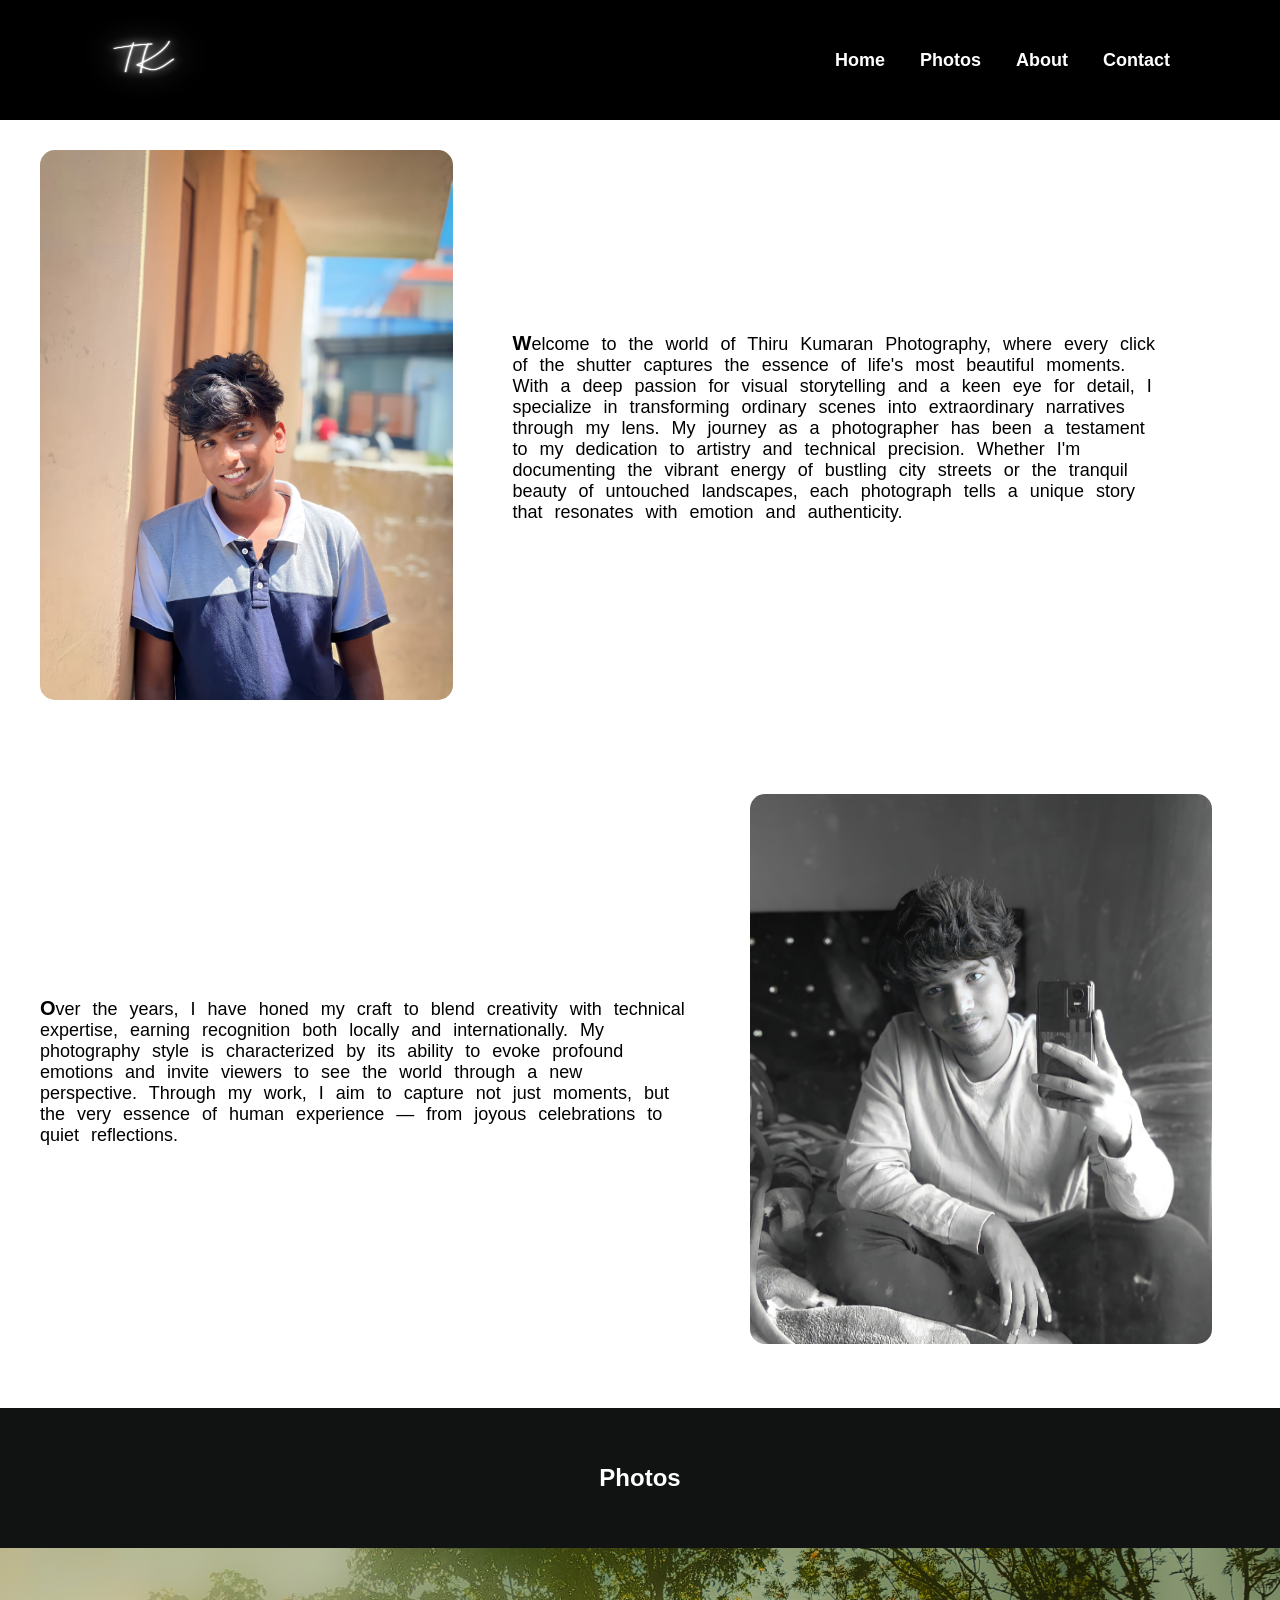
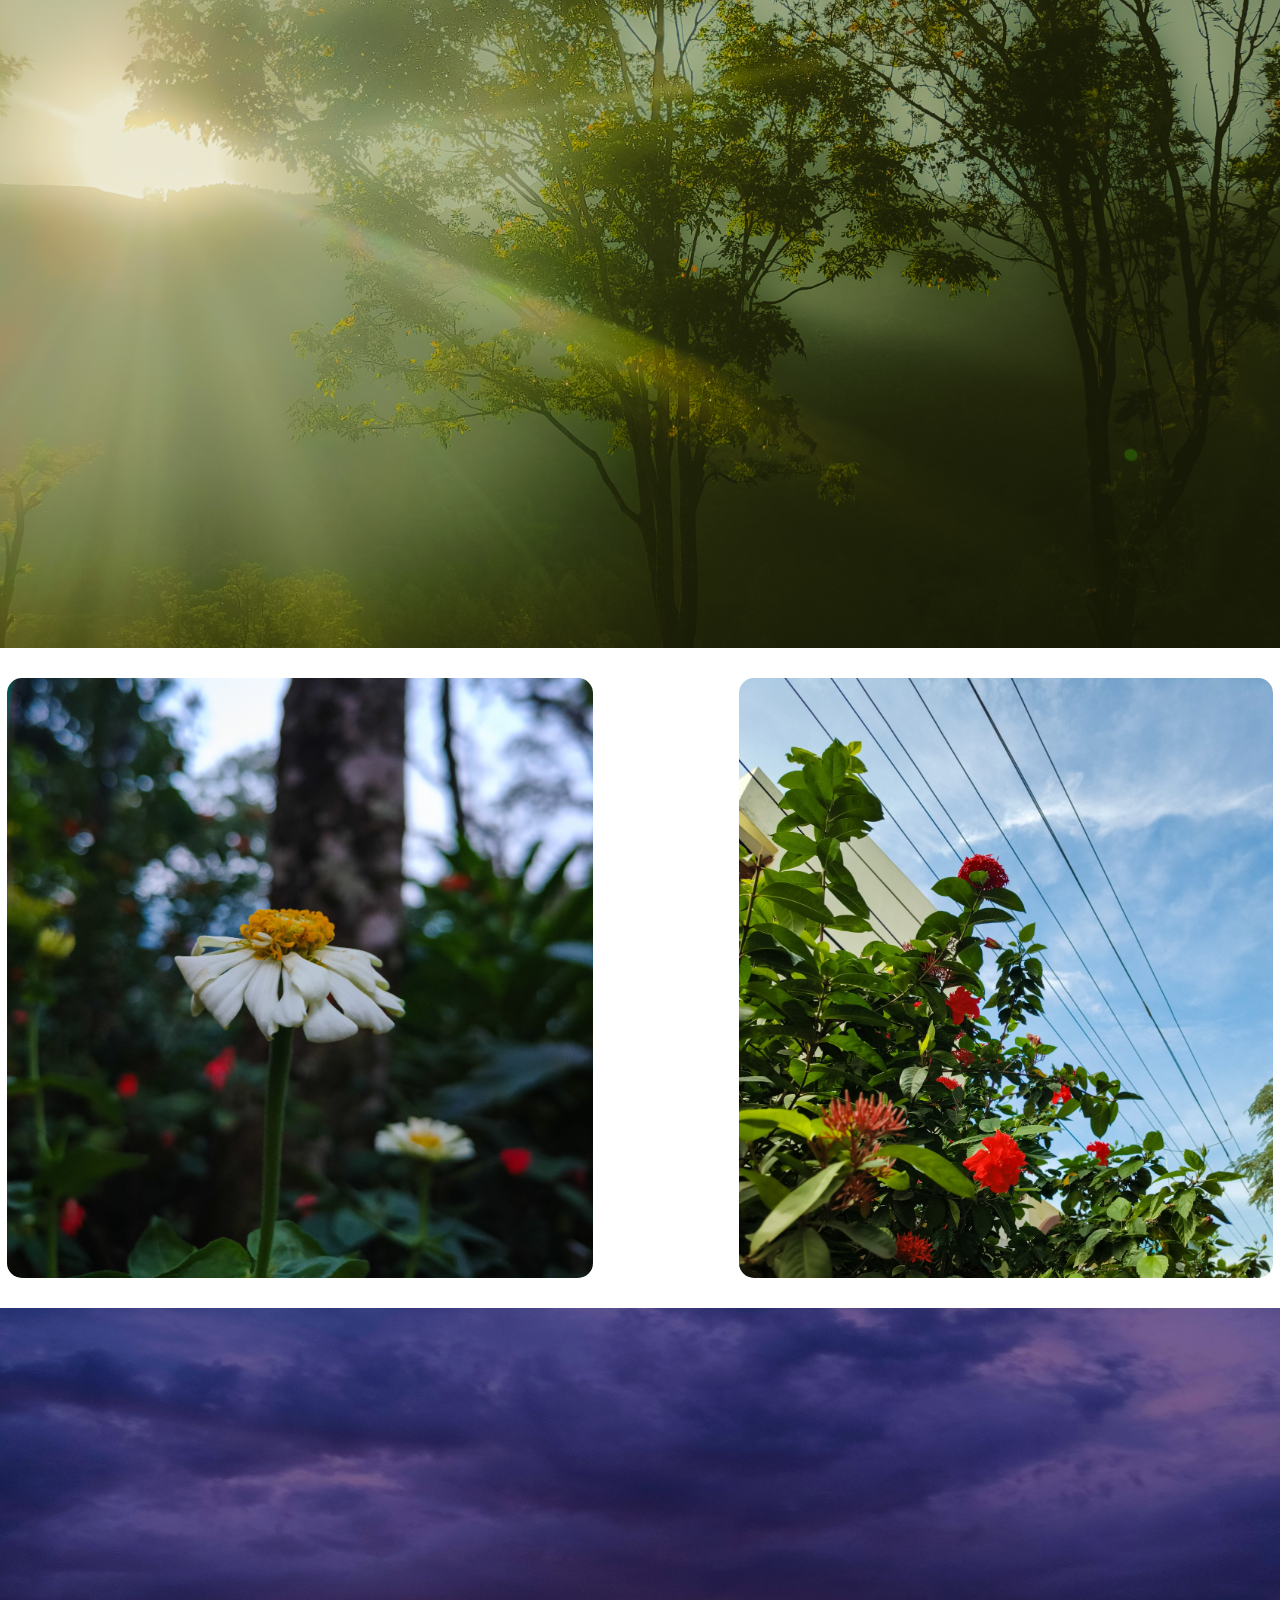
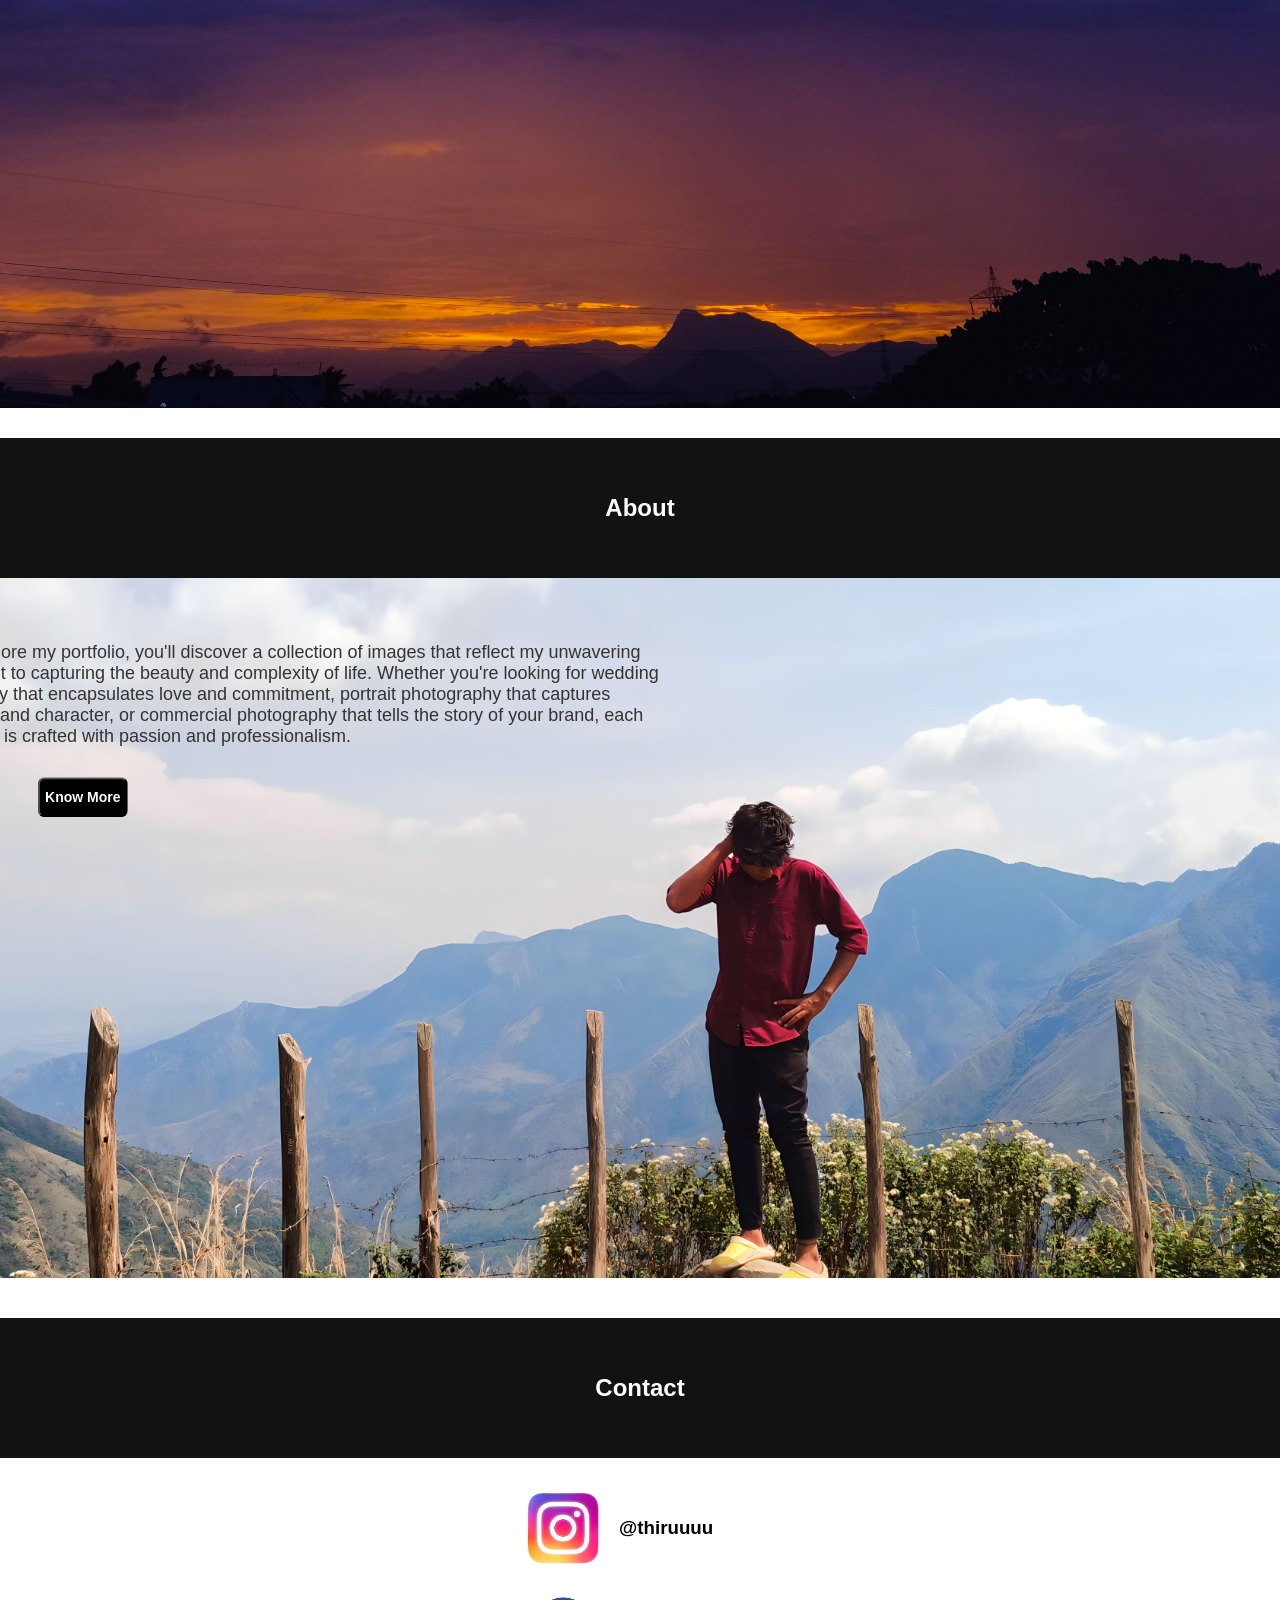
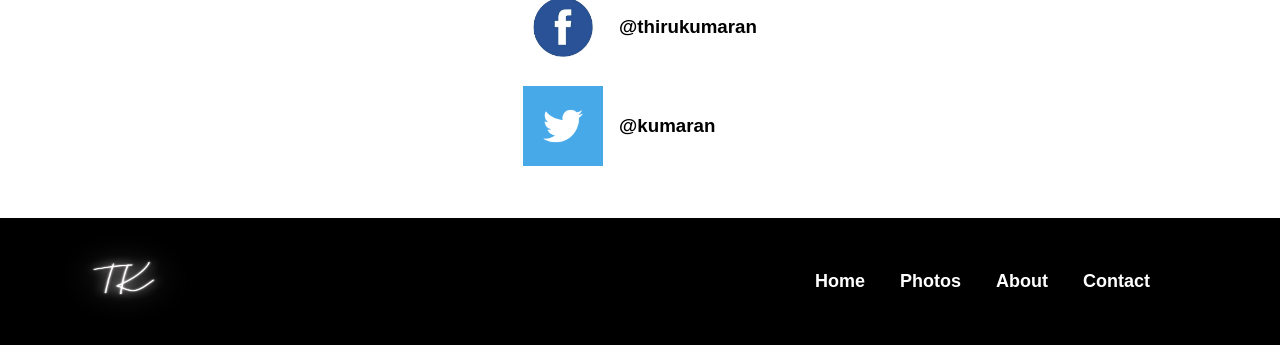
==== Personal-website-Kumaran-Photography-HTML-CSS-main/index.html @ f864eb1e "the first commit" ====
<!DOCTYPE html>
<html lang="en">
<head>
    <meta charset="UTF-8">
    <meta name="viewport" content="width=device-width, initial-scale=1.0">
    <title>Kumaran Photography</title>
    <link rel="stylesheet" href="style.css">
    <link rel="shortcut icon" href="images/TK (1).png" type="image/x-icon">
</head>
<body>
    <header>
        <div class="logo">
            <img src="images/TK (1).png" class="klogo">
        </div>
        <div class="navbar">
            <ul>
                <li><a href="">Home</a></li>
                <li><a href="#photos">Photos</a></li>
                <li><a href="#about">About</a></li>
                <li><a href="#contact">Contact</a></li>
            </ul>
        </div>
    </header>
   <div class="main">

<div class="home">
    <div class="profile">
        <img src="images/profile2.jpg" class="profile1">
    </div>

    <div class="homecontent">
        <p class="p1content">
            <strong style="font-size: 20px;">W</strong>elcome to the world of Thiru Kumaran Photography, where every click of the shutter captures the essence of life's most beautiful moments. With a deep passion for visual storytelling and a keen eye for detail, I specialize in transforming ordinary scenes into extraordinary narratives through my lens. My journey as a photographer has been a testament to my dedication to artistry and technical precision. Whether I'm documenting the vibrant energy of bustling city streets or the tranquil beauty of untouched landscapes, each photograph tells a unique story that resonates with emotion and authenticity.
        </p>
    </div>
</div>

<div class="home">
    <div class="homecontent">
        <p class="p1content">
            <strong style="font-size: 20px;">O</strong>ver the years, I have honed my craft to blend creativity with technical expertise, earning recognition both locally and internationally. My photography style is characterized by its ability to evoke profound emotions and invite viewers to see the world through a new perspective. Through my work, I aim to capture not just moments, but the very essence of human experience — from joyous celebrations to quiet reflections.
        </p>
    </div>
    <div class="profile">
        <img src="images/profile.jpg" class="profile1">
    </div>
</div>

    <div class="pdiv1" id="photos">
        <h2>
                Photos
        </h2>
    </div>

    <div class="photos">
        <img src="images/nature.jpg" class="nature">
        <div class="photos1">
            <img src="images/flower.jpg" class="flowers">
            <img src="images/flowers1.jpg" class="flowers">
        </div>
        <img src="images/nature2.jpg" class="nature">

    </div>

    <div class="pdiv1" id="about">
        <h2>
                About
        </h2>
    </div>

    <div class="about">
        <img src="images/profile3.jpg" class="nature">
        <div class="abcontent">
            <p>
                As you explore my portfolio, you'll discover a collection of images that reflect my unwavering commitment to capturing the beauty and complexity of life. Whether you're looking for wedding photography that encapsulates love and commitment, portrait photography that captures personality and character, or commercial photography that tells the story of your brand, each photograph is crafted with passion and professionalism.

            </p>
            <div class="buttons">
                <button>
                    Projects
                </button>
                <button class="button1">
                    Know More
                </button>
            </div>
           
      </div>
    </div>

    <div class="pdiv2" id="contact">
        <h2>
                Contact 
        </h2>
    </div>

    <div class="contact">
        <div class="cdiv">
            <img src="images/insta.jpg" class="clogos">
            <h3><a href="" class="clink">@thiruuuu</a></h3>
        </div>

        <div class="cdiv">
            <img src="images/fb.jpg" class="clogos">
            <h3><a href="" class="clink">@thirukumaran</a></h3>
        </div>

        <div class="cdiv">
            <img src="images/twitter.png" class="clogos">
            <h3><a href="" class="clink">@kumaran</a></h3>
        </div>
    </div>

    <footer>
        <div class="logo">
            <img src="images/TK (1).png" class="klogo">
        </div>
        <div class="navbar">
            <ul>
                <li><a href="">Home</a></li>
                <li><a href="#photos">Photos</a></li>
                <li><a href="#about">About</a></li>
                <li><a href="#contact">Contact</a></li>
            </ul>
        </div>
    </footer>

   
</body>
</html>
---- Personal-website-Kumaran-Photography-HTML-CSS-main/style.css ----
*{
    margin: 0;
    padding: 0;
}
body{
    font-family: 'Segoe UI', Tahoma, Geneva, Verdana, sans-serif;
  
    
    
}
.main{
    display: flex;
    flex-direction: column;
    align-items: center;
    justify-content: center;
    gap: 30px;
    
}
header{
    background-color: rgb(0, 0, 0);
    height: 120px;
    width: 100%;
    display: flex;
    flex-direction: row;
    justify-content: space-between;
    padding-left: 20px ;
    padding-right: 20px;
    align-items: center;
}
footer{
    background-color: rgb(0, 0, 0);
    display: flex;
    flex-direction: row;
    justify-content: space-between;
    padding-left: 20px ;
    padding-right: 20px;
    align-items: center;
    width: 100%;
}

ul{
    list-style: none;
    display: flex;
    flex-direction: row;
    gap: 35px;
    margin-right: 130px;
   font-weight: bold;
   font-size: large;

}
a{
    text-decoration: none;
    color:white;
}
a:hover{
    color: rgb(245, 111, 255);
}
.klogo{
    height: 123px;
    width: 170px;
    border-radius: 12px;
    padding-left: 40px;
}
.profile1{
    height: 550px;
    border-radius: 15px;
}
.home{
    display: flex;
    flex-direction: row;
    align-items: center;
    gap: 60px;
    padding: 30px;
    width:1200px;
}
.p1content{
    word-spacing: 7px;
    font-size: 18px;
    width: 650px;
}
.nature{
    height: 700px;
    border-radius: 15px;
}
.photos1{
   display: flex;
   flex-direction: row;
   justify-content: space-evenly;
   
   
}
.photos{
    margin-top: -30px;
    display: flex;
    flex-direction: column;
    gap: 30px;
}
.flowers{
    height: 600px;
    border-radius: 15px;
   
}
.pdiv1{
    color: white;
    background-color: rgb(17, 18, 18);
    text-align: center;
    display: flex;
    align-items: center;
    justify-content: center;
    width: 100%;
    height: 140px;
}
.about{
    margin-top: -30px;
    height: 800px;
    position: relative;
}
.abcontent{
    position:absolute;
    left: 50%;
    top: 50%;
    transform: translate(-95%, -180%);
    padding: 0.5rem;
    color: rgb(53, 51, 51);
    font-size: 18px;
}
button{
    margin-top: 30px;
    height: 40px;
    width: 60px;
    background-color: black;
    color: white;
    width: 80px;
    font-size: 14px;
    font-weight: bold;
    border-radius: 7px;

}
.button1{
    height: 40px;
    width: 90px;
    background-color: black;
    color: white;
}
.buttons{
    display: flex;
    flex-direction: row;
    gap: 50px;
}
.pdiv2{
    margin-top: -90px;
    color: white;
    background-color: rgb(17, 18, 18);
    text-align: center;
    display: flex;
    align-items: center;
    justify-content: center;
    width: 100%;
    height: 140px;
}

.contact{
    height: 300px;
}
.contact{
    display: flex;
    flex-direction: column;
    gap: 19px;

}

.clogos{
    height: 80px;
}
.cdiv{
    display: flex;
    align-items: center;
    gap: 16px;
}
.clink{
    text-decoration: none;
    color: black;
}
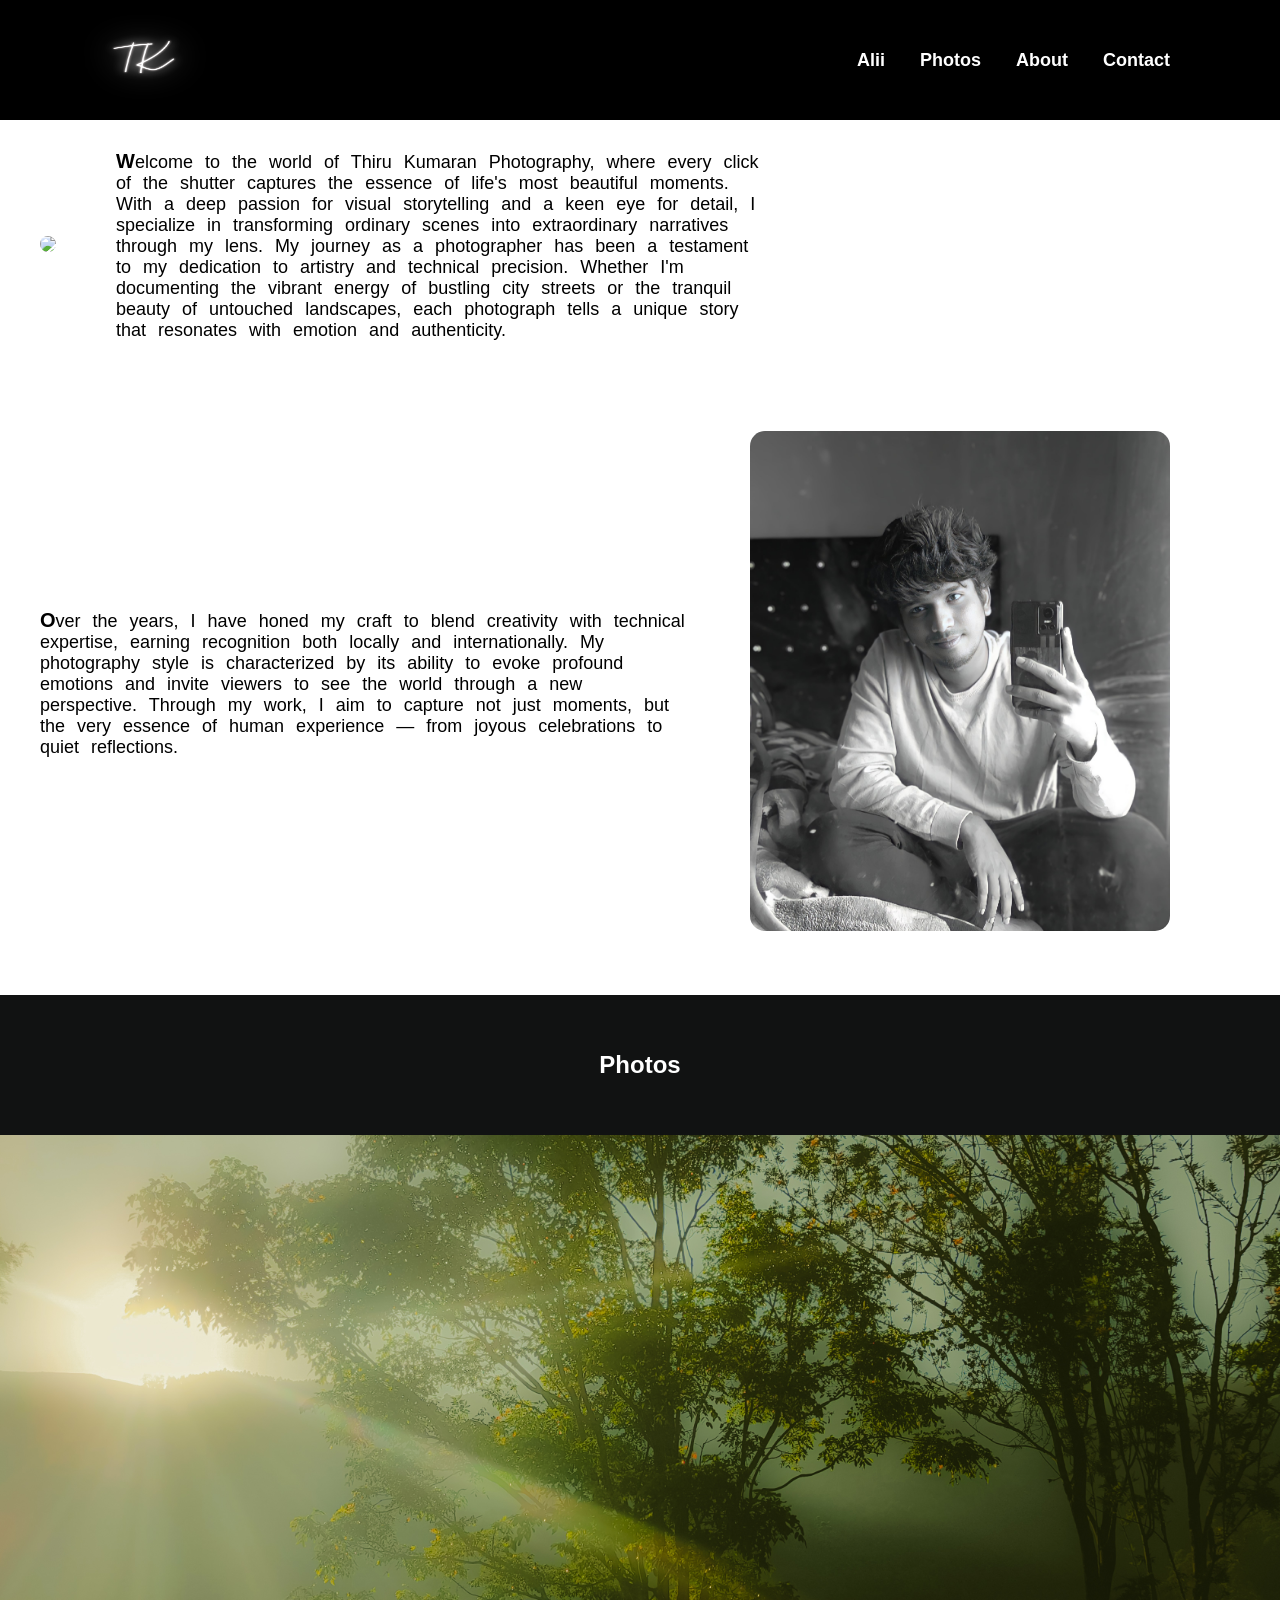
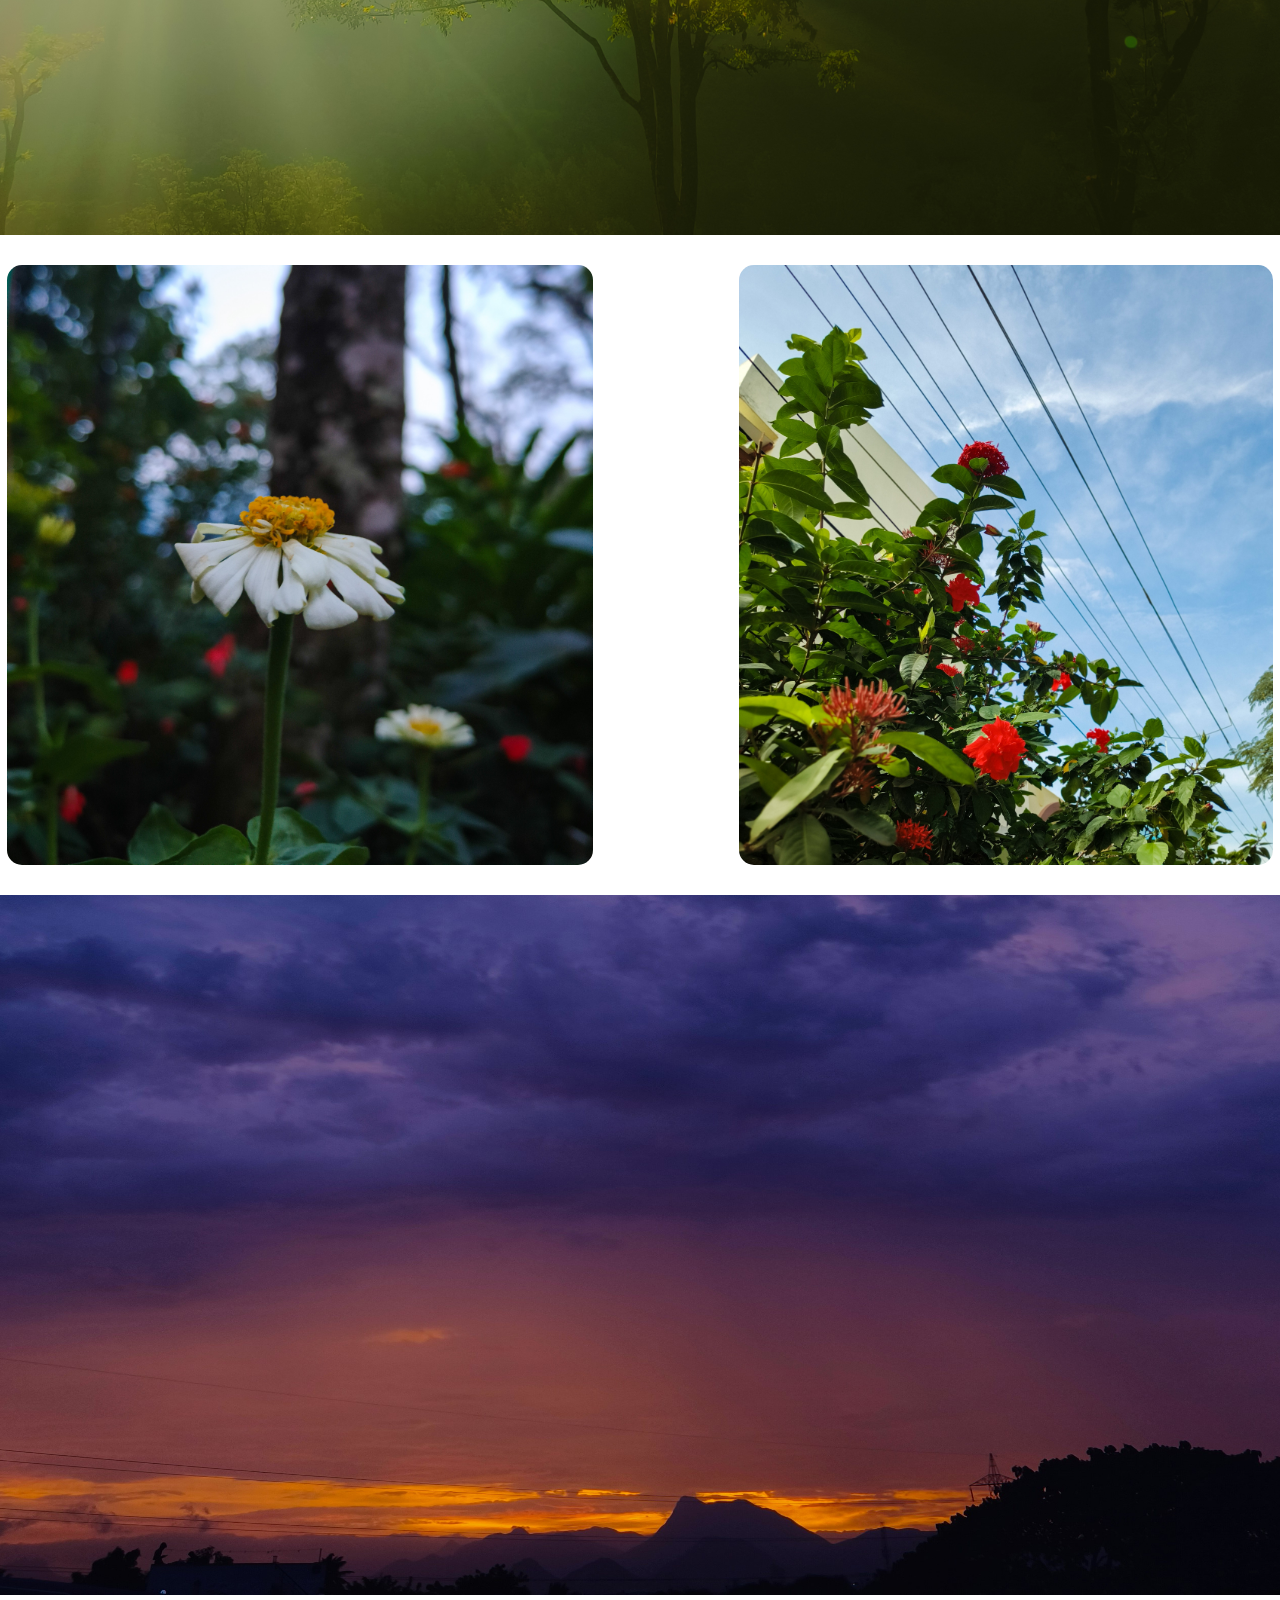
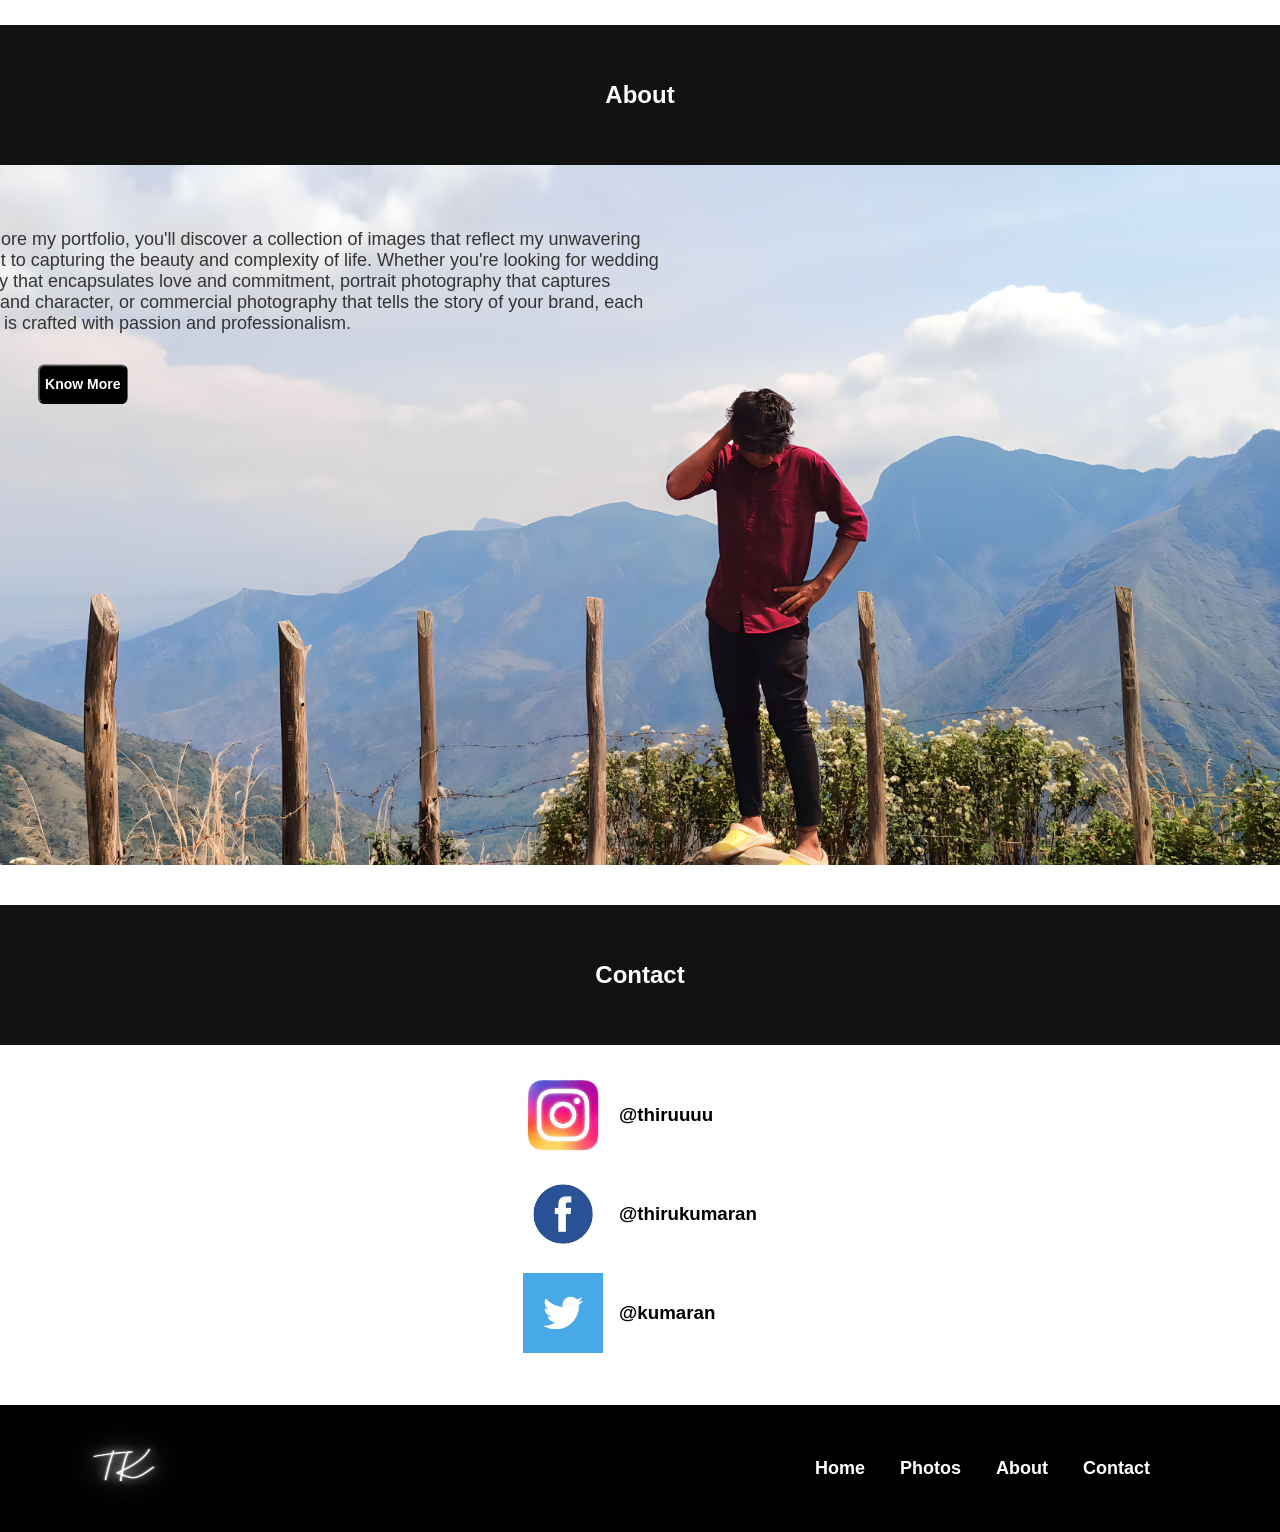
==== commit c4429a58: "update end" ====
--- a/Personal-website-Kumaran-Photography-HTML-CSS-main/index.html
+++ b/Personal-website-Kumaran-Photography-HTML-CSS-main/index.html
@@ -14,7 +14,7 @@
         </div>
         <div class="navbar">
             <ul>
-                <li><a href="">Home</a></li>
+                <li><a href="">Alii</a></li>
                 <li><a href="#photos">Photos</a></li>
                 <li><a href="#about">About</a></li>
                 <li><a href="#contact">Contact</a></li>
@@ -25,7 +25,7 @@
 
 <div class="home">
     <div class="profile">
-        <img src="images/profile2.jpg" class="profile1">
+        <img src="C:\Users\user\Test_App\Personal-website-Kumaran-Photography-HTML-CSS-main\images\Screenshot (1).png" class="profile1">
     </div>
 
     <div class="homecontent">
--- a/Personal-website-Kumaran-Photography-HTML-CSS-main/style.css
+++ b/Personal-website-Kumaran-Photography-HTML-CSS-main/style.css
@@ -62,7 +62,7 @@
     padding-left: 40px;
 }
 .profile1{
-    height: 550px;
+    height: 500px;
     border-radius: 15px;
 }
 .home{
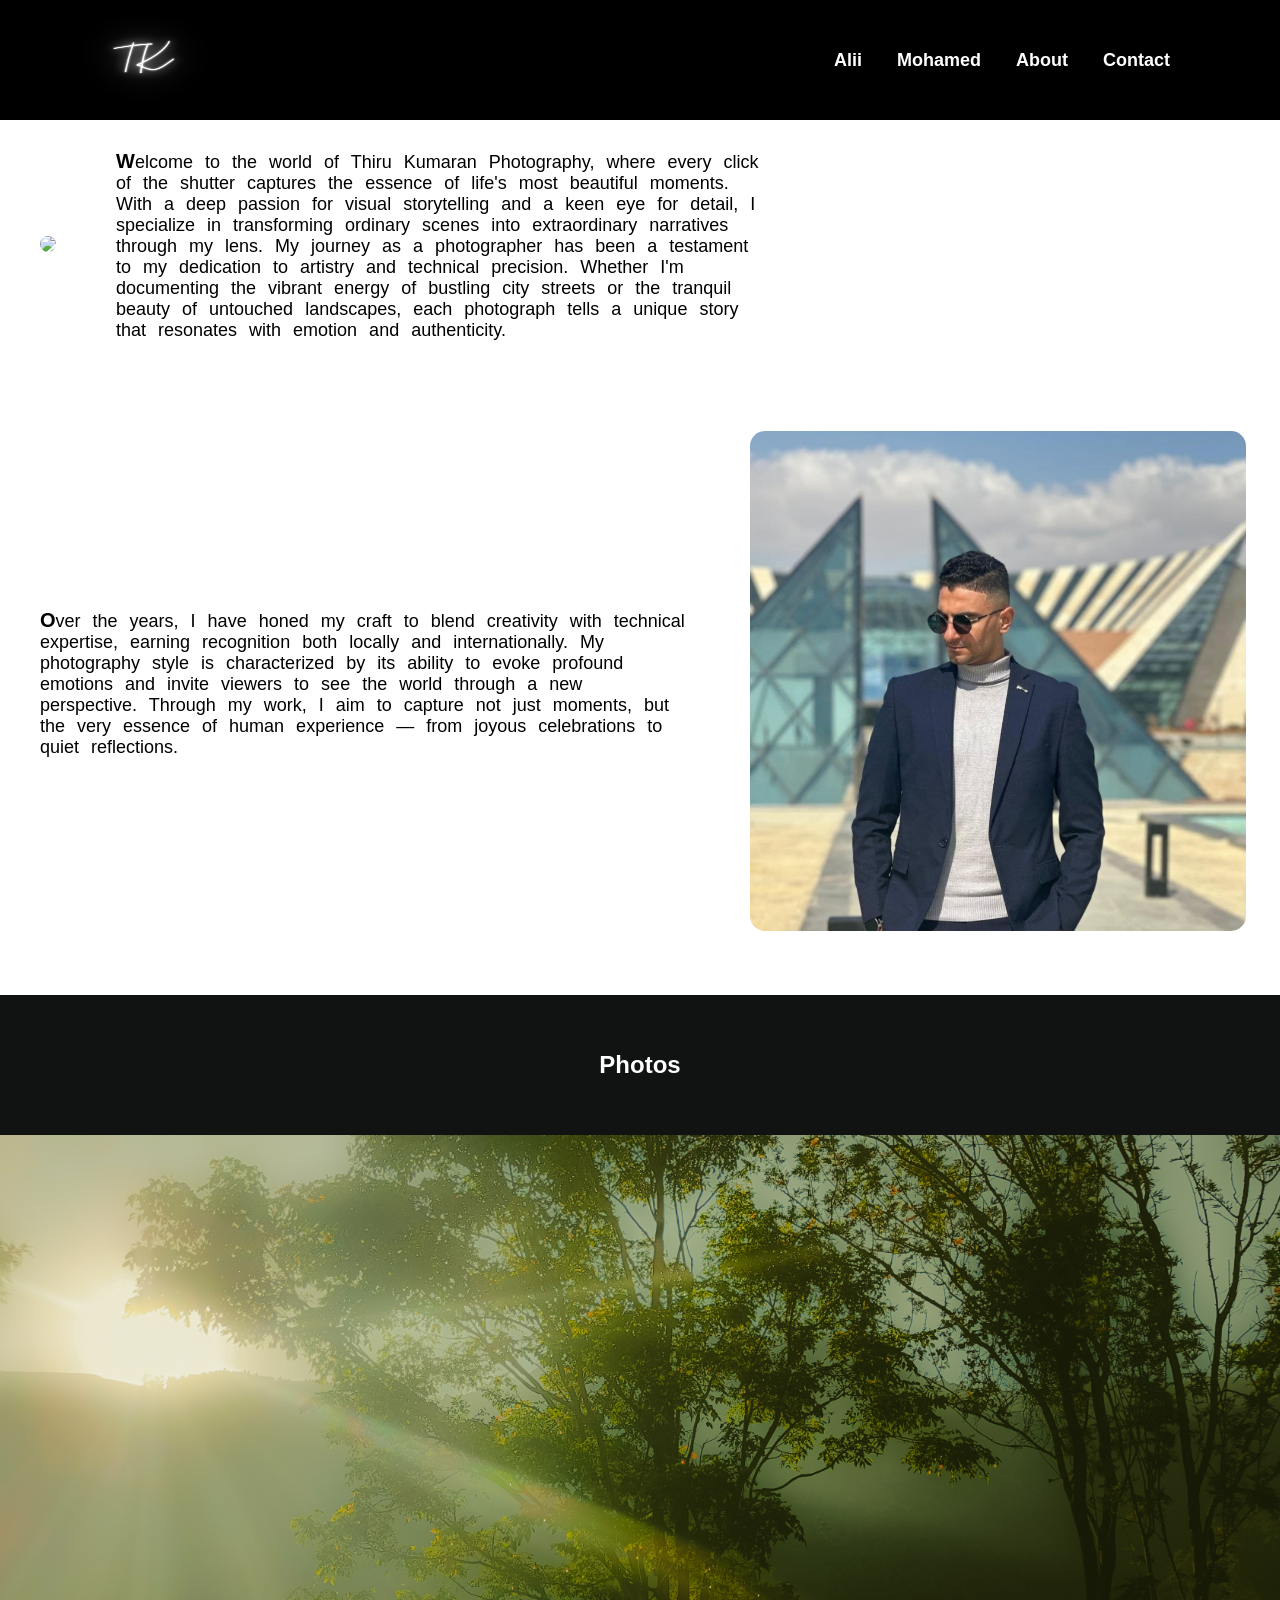
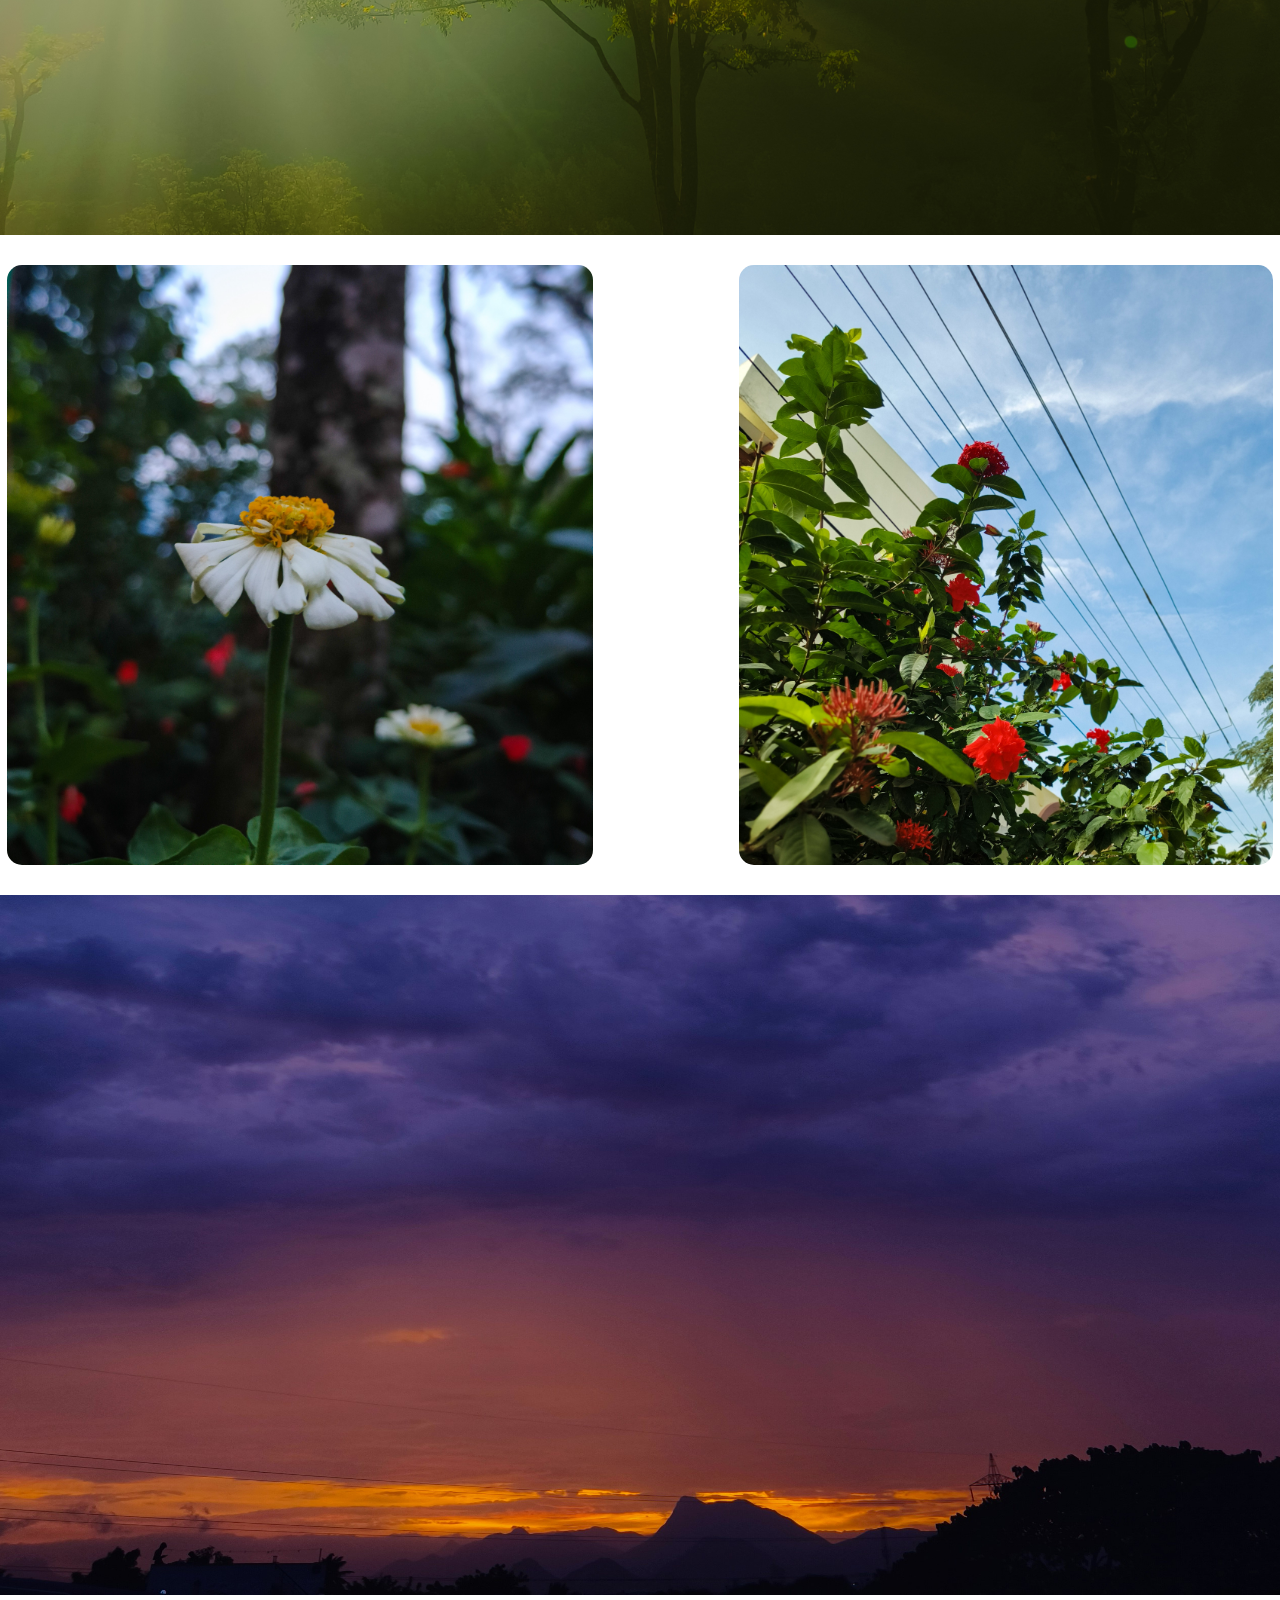
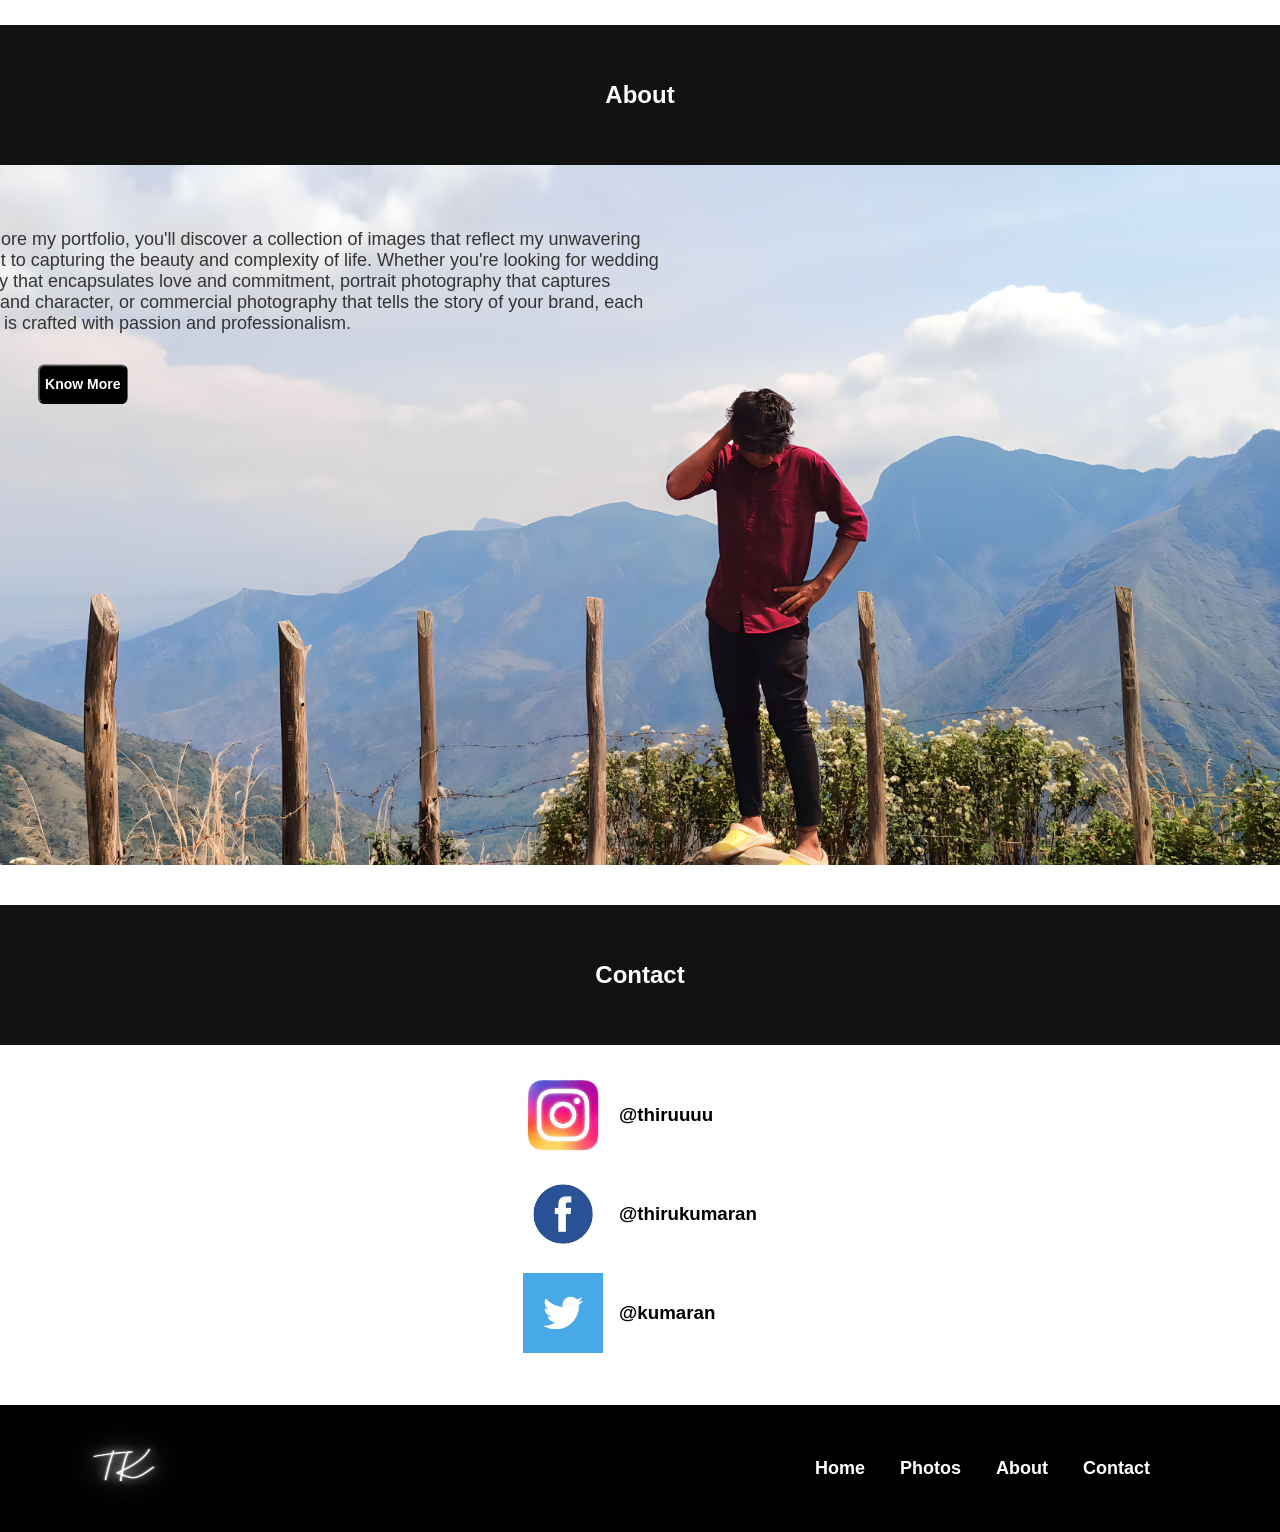
==== commit 8a9ace5b: "update" ====
--- a/Personal-website-Kumaran-Photography-HTML-CSS-main/index.html
+++ b/Personal-website-Kumaran-Photography-HTML-CSS-main/index.html
@@ -15,7 +15,7 @@
         <div class="navbar">
             <ul>
                 <li><a href="">Alii</a></li>
-                <li><a href="#photos">Photos</a></li>
+                <li><a href="#photos">Mohamed</a></li>
                 <li><a href="#about">About</a></li>
                 <li><a href="#contact">Contact</a></li>
             </ul>
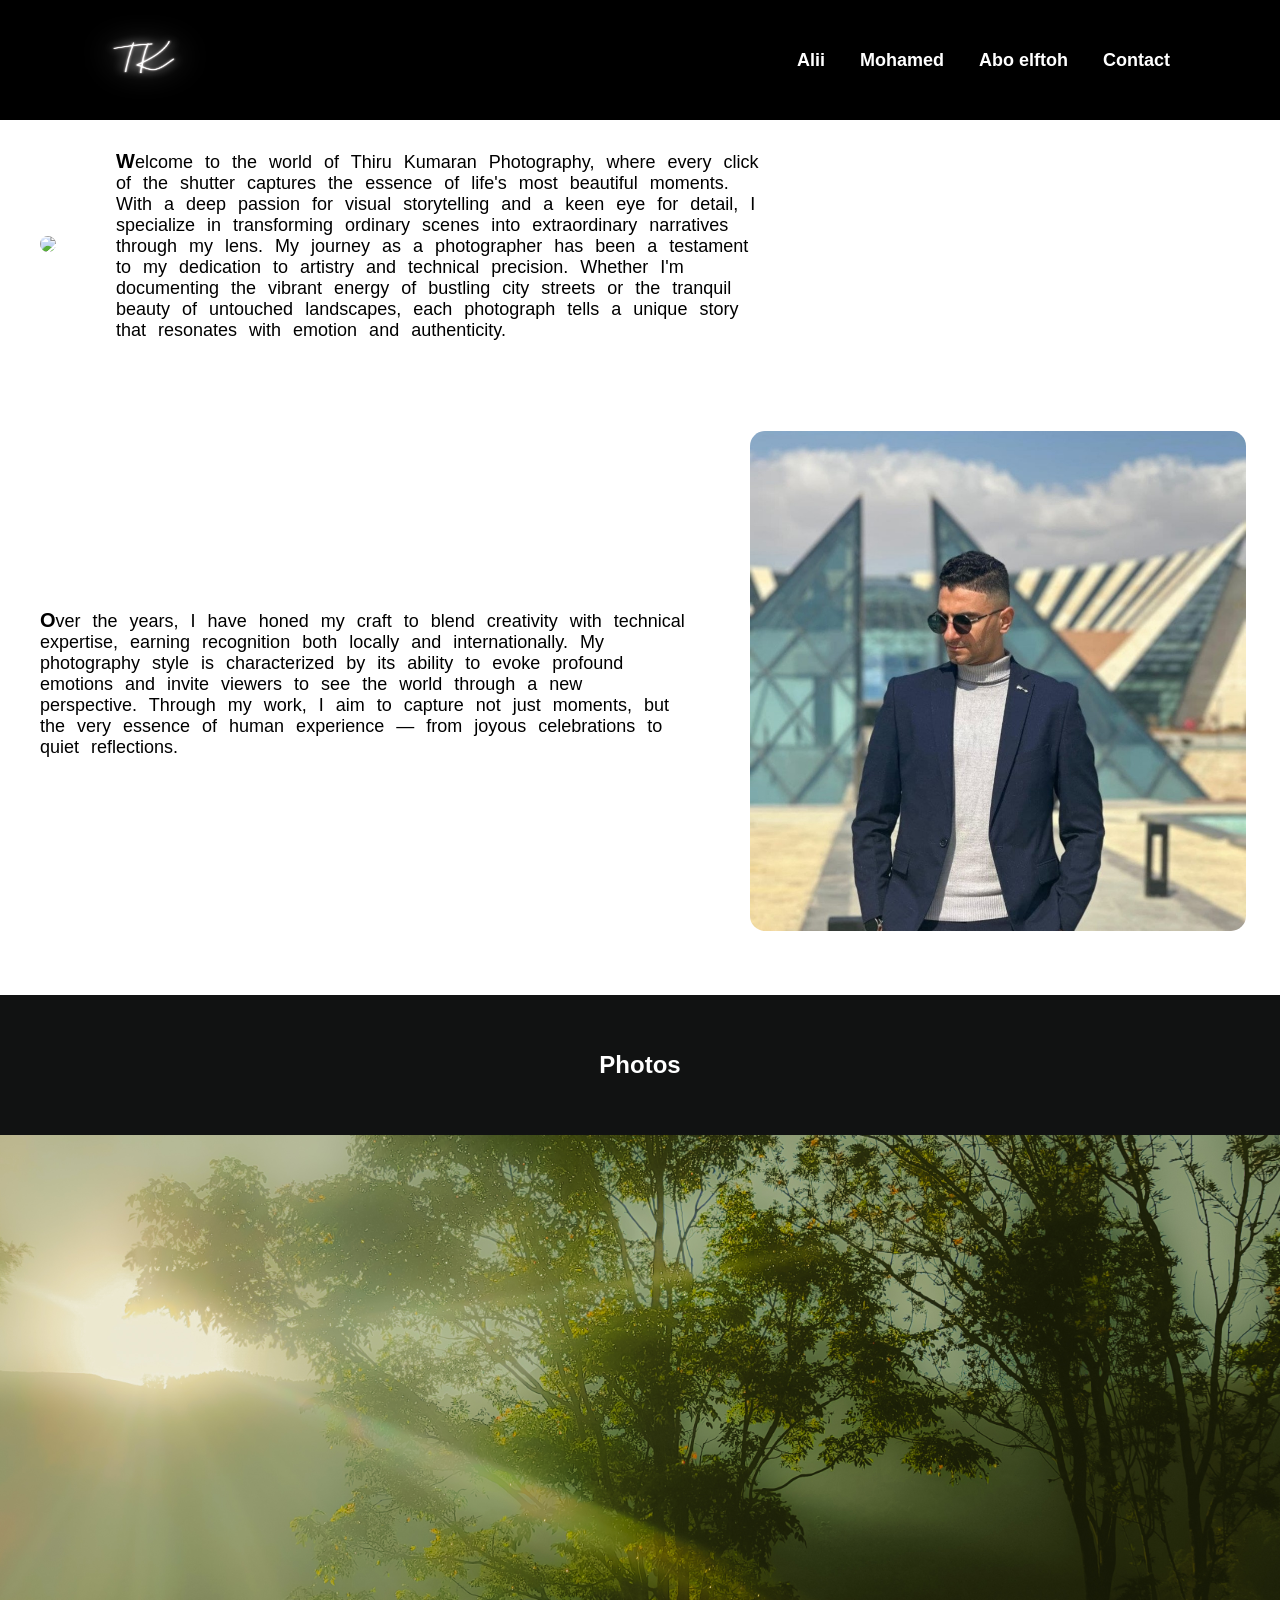
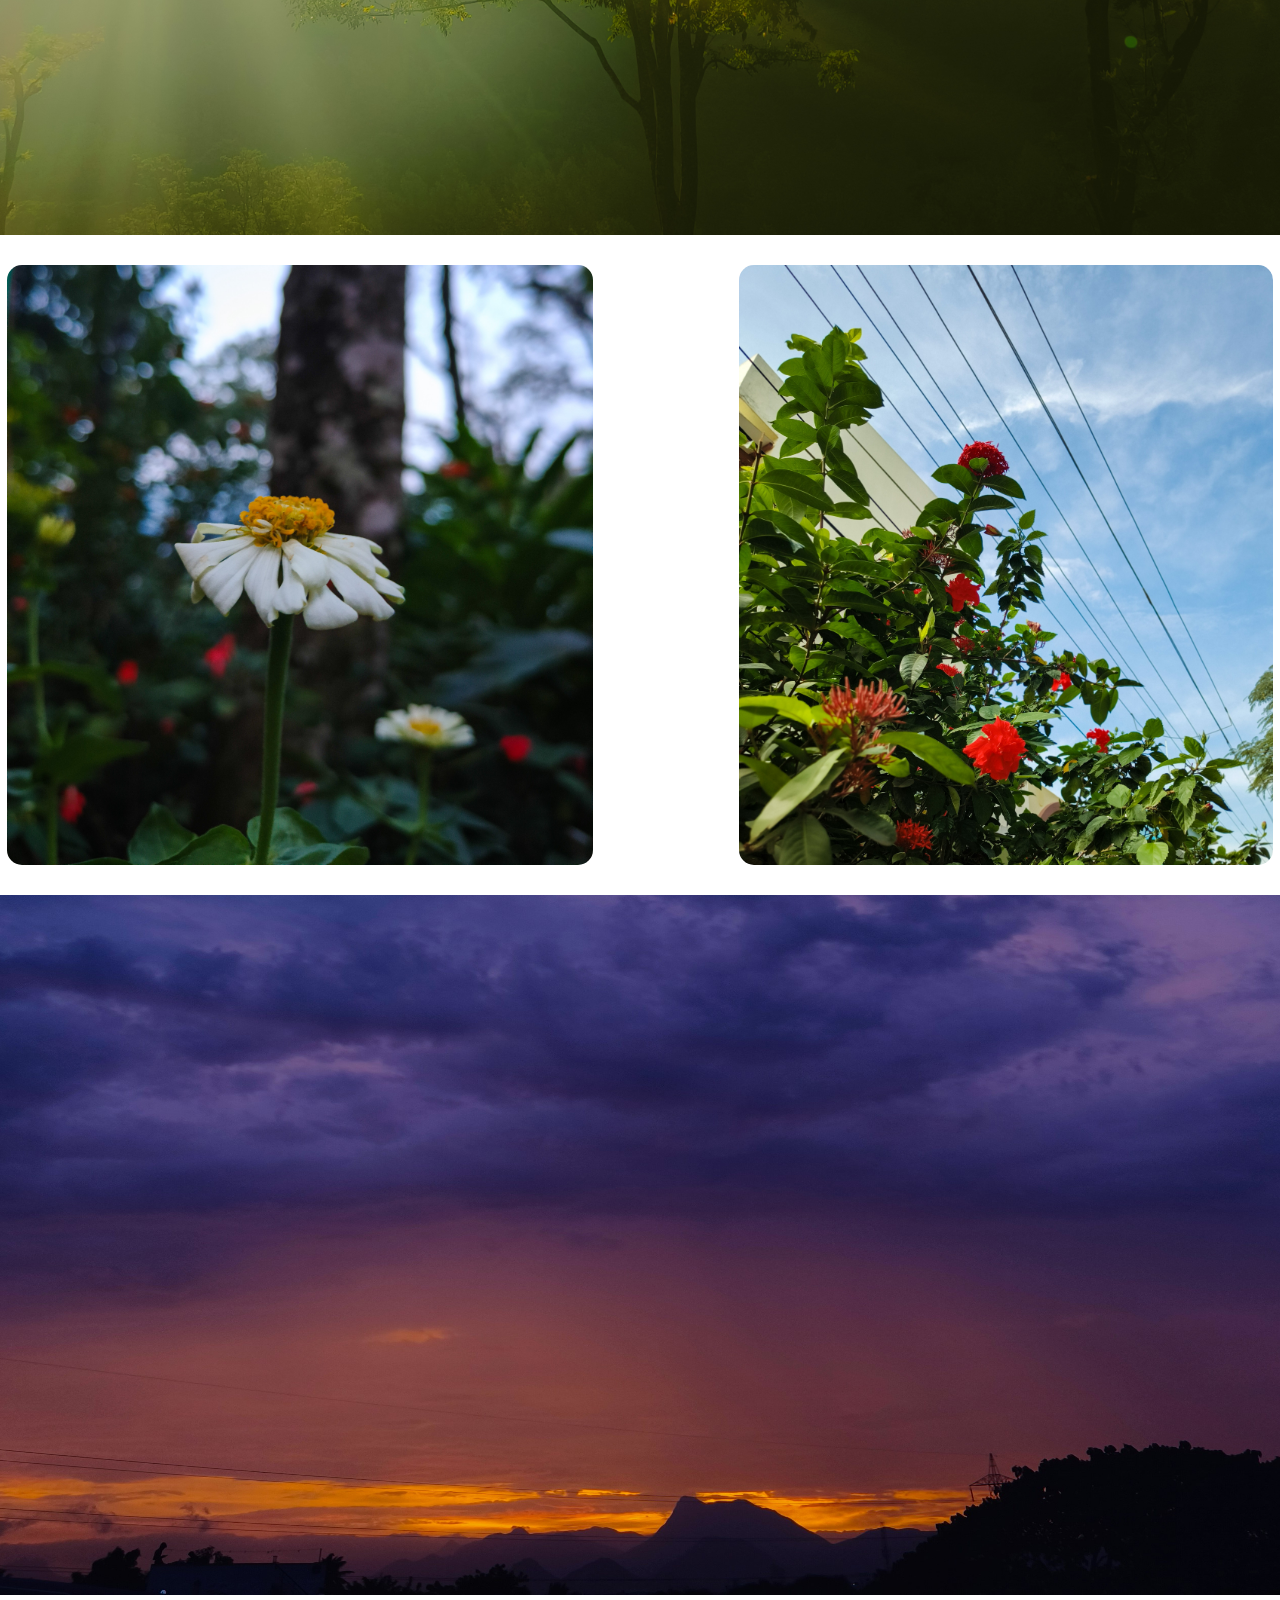
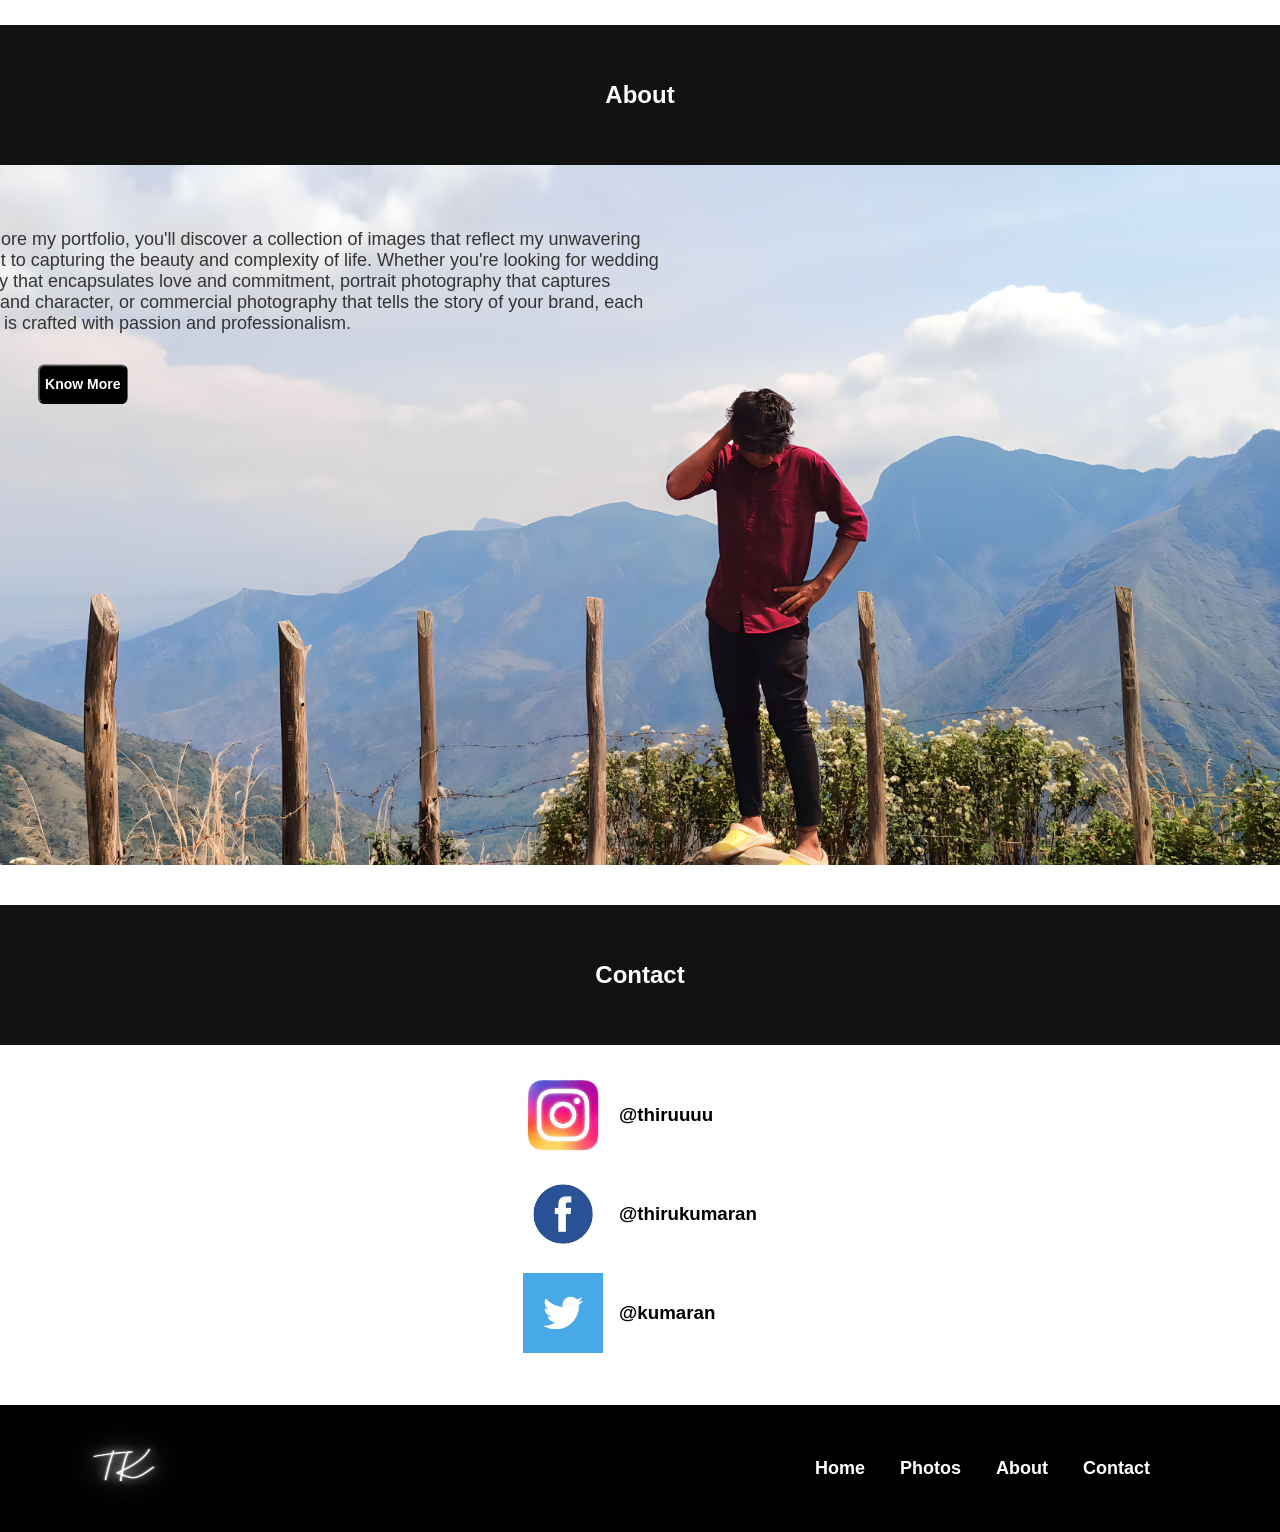
==== commit 5992f597: "ubdate no.2" ====
--- a/Personal-website-Kumaran-Photography-HTML-CSS-main/index.html
+++ b/Personal-website-Kumaran-Photography-HTML-CSS-main/index.html
@@ -16,7 +16,7 @@
             <ul>
                 <li><a href="">Alii</a></li>
                 <li><a href="#photos">Mohamed</a></li>
-                <li><a href="#about">About</a></li>
+                <li><a href="#about">Abo elftoh</a></li>
                 <li><a href="#contact">Contact</a></li>
             </ul>
         </div>
